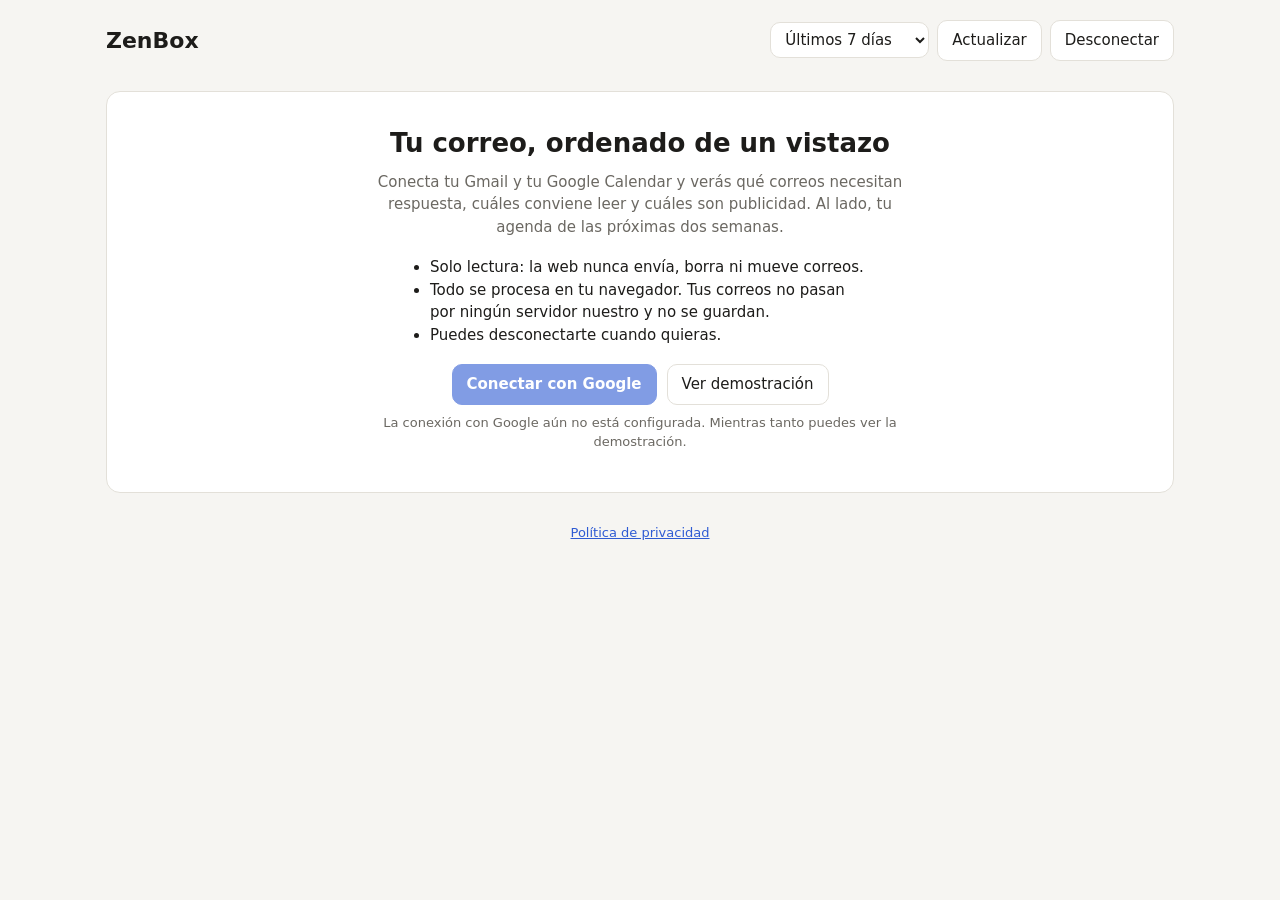
==== index.html @ 72d786d3 "Primera versión de ZenBox Web estática que muestra el estado de Gmail y la agenda de Google Calendar" ====
<!doctype html>
<html lang="es">
<head>
  <meta charset="utf-8">
  <meta name="viewport" content="width=device-width, initial-scale=1">
  <title>ZenBox</title>
  <meta name="description" content="Ve de un vistazo qué correos necesitan respuesta, cuáles leer y cuáles son ruido, junto a tu agenda. Todo ocurre en tu navegador.">
  <link rel="stylesheet" href="styles.css">
  <script src="config.js"></script>
  <script src="https://accounts.google.com/gsi/client" async defer></script>
</head>
<body>
  <div class="wrap">
    <header class="top">
      <div>
        <h1 id="appName">ZenBox</h1>
        <div class="who" id="who"></div>
      </div>
      <div class="controls" id="controls" hidden>
        <select id="days" aria-label="Periodo">
          <option value="3">Últimos 3 días</option>
          <option value="7" selected>Últimos 7 días</option>
          <option value="14">Últimos 14 días</option>
        </select>
        <button id="refresh">Actualizar</button>
        <button id="logout">Desconectar</button>
      </div>
    </header>

    <div id="banner" class="banner" hidden></div>

    <section id="welcome" class="hero">
      <h2>Tu correo, ordenado de un vistazo</h2>
      <p>Conecta tu Gmail y tu Google Calendar y verás qué correos necesitan respuesta, cuáles conviene leer y cuáles son publicidad. Al lado, tu agenda de las próximas dos semanas.</p>
      <ul>
        <li>Solo lectura: la web nunca envía, borra ni mueve correos.</li>
        <li>Todo se procesa en tu navegador. Tus correos no pasan por ningún servidor nuestro y no se guardan.</li>
        <li>Puedes desconectarte cuando quieras.</li>
      </ul>
      <div class="actions">
        <button class="primary" id="login">Conectar con Google</button>
        <button id="demo">Ver demostración</button>
      </div>
      <p class="small" id="loginNote"></p>
    </section>

    <section id="app" hidden>
      <div class="tiles" id="tiles"></div>
      <div class="grid">
        <div class="panel">
          <h3 id="listTitle">Correos</h3>
          <div id="list"></div>
        </div>
        <div class="side">
          <div class="panel">
            <h3>Agenda: próximos 14 días</h3>
            <div id="agenda"></div>
          </div>
          <div class="panel senders">
            <h3>Quién más ruido hace</h3>
            <div id="senders"></div>
          </div>
        </div>
      </div>
    </section>

    <footer>
      <a href="privacidad.html">Política de privacidad</a>
    </footer>
  </div>
  <script src="app.js"></script>
</body>
</html>
---- styles.css ----
:root {
  --bg: #f6f5f2;
  --surface: #ffffff;
  --surface-2: #f0eee9;
  --text: #1d1c1a;
  --muted: #6b6862;
  --border: #e3e0d9;
  --accent: #2f5bd3;
  --accent-text: #ffffff;
  --reply: #c2410c;
  --reply-bg: #fff1e8;
  --read: #1d6fb8;
  --read-bg: #e9f2fb;
  --noise: #77736b;
  --noise-bg: #efede8;
  --radius: 14px;
  color-scheme: light;
}
@media (prefers-color-scheme: dark) {
  :root:not([data-theme="light"]) {
    --bg: #161514;
    --surface: #1f1e1c;
    --surface-2: #2a2826;
    --text: #f1efea;
    --muted: #a5a199;
    --border: #34322f;
    --accent: #7c9cff;
    --accent-text: #0f1220;
    --reply: #fb923c;
    --reply-bg: #3a2416;
    --read: #7ab8f5;
    --read-bg: #18293a;
    --noise: #a5a199;
    --noise-bg: #2a2826;
    color-scheme: dark;
  }
}
:root[data-theme="dark"] {
  --bg: #161514;
  --surface: #1f1e1c;
  --surface-2: #2a2826;
  --text: #f1efea;
  --muted: #a5a199;
  --border: #34322f;
  --accent: #7c9cff;
  --accent-text: #0f1220;
  --reply: #fb923c;
  --reply-bg: #3a2416;
  --read: #7ab8f5;
  --read-bg: #18293a;
  --noise: #a5a199;
  --noise-bg: #2a2826;
  color-scheme: dark;
}

* { box-sizing: border-box; }
html, body { margin: 0; }
body {
  background: var(--bg);
  color: var(--text);
  font: 15px/1.5 system-ui, -apple-system, "Segoe UI", Roboto, sans-serif;
}
a { color: var(--accent); }
button {
  font: inherit;
  cursor: pointer;
  border-radius: 10px;
  border: 1px solid var(--border);
  background: var(--surface);
  color: var(--text);
  padding: 8px 14px;
}
button.primary { background: var(--accent); color: var(--accent-text); border-color: var(--accent); font-weight: 600; }
button:disabled { opacity: .6; cursor: default; }
select { font: inherit; padding: 7px 10px; border-radius: 10px; border: 1px solid var(--border); background: var(--surface); color: var(--text); }

.wrap { max-width: 1100px; margin: 0 auto; padding: 20px 16px 60px; }
header.top { display: flex; align-items: center; justify-content: space-between; gap: 12px; flex-wrap: wrap; margin-bottom: 18px; }
header.top h1 { font-size: 22px; margin: 0; }
header.top .who { color: var(--muted); font-size: 14px; }
.controls { display: flex; gap: 8px; align-items: center; flex-wrap: wrap; }

.banner { background: var(--surface-2); border: 1px solid var(--border); border-radius: var(--radius); padding: 12px 14px; margin-bottom: 16px; font-size: 14px; }

/* Bienvenida */
.hero { background: var(--surface); border: 1px solid var(--border); border-radius: var(--radius); padding: 32px 24px; text-align: center; margin-top: 30px; }
.hero h2 { font-size: 26px; margin: 0 0 8px; }
.hero p { color: var(--muted); max-width: 560px; margin: 8px auto; }
.hero ul { text-align: left; max-width: 460px; margin: 18px auto; padding-left: 20px; }
.hero .actions { display: flex; gap: 10px; justify-content: center; flex-wrap: wrap; margin-top: 18px; }
.small { font-size: 13px; color: var(--muted); }

/* Resumen */
.tiles { display: grid; grid-template-columns: repeat(4, 1fr); gap: 12px; margin-bottom: 18px; }
.tile { background: var(--surface); border: 1px solid var(--border); border-radius: var(--radius); padding: 14px; cursor: pointer; text-align: left; }
.tile .n { font-size: 30px; font-weight: 700; line-height: 1.1; }
.tile .l { color: var(--muted); font-size: 13px; }
.tile.active { outline: 2px solid var(--accent); }
.tile.reply .n { color: var(--reply); }
.tile.read .n { color: var(--read); }
.tile.noise .n { color: var(--noise); }

.grid { display: grid; grid-template-columns: 2fr 1fr; gap: 16px; align-items: start; }
.panel { background: var(--surface); border: 1px solid var(--border); border-radius: var(--radius); padding: 14px; min-width: 0; }
.panel h3 { margin: 0 0 10px; font-size: 16px; }

.mail { display: block; text-decoration: none; color: inherit; border-top: 1px solid var(--border); padding: 10px 2px; }
.mail:first-of-type { border-top: 0; }
.mail:hover { background: var(--surface-2); }
.mail .row1 { display: flex; justify-content: space-between; gap: 10px; }
.mail .from { font-weight: 600; overflow: hidden; text-overflow: ellipsis; white-space: nowrap; }
.mail .date { color: var(--muted); font-size: 13px; white-space: nowrap; }
.mail .subj { overflow-wrap: anywhere; }
.mail .snip { color: var(--muted); font-size: 13px; overflow: hidden; display: -webkit-box; -webkit-line-clamp: 2; -webkit-box-orient: vertical; overflow-wrap: anywhere; }
.tag { display: inline-block; font-size: 11px; font-weight: 600; padding: 1px 8px; border-radius: 999px; margin-right: 6px; vertical-align: 1px; }
.tag.reply { color: var(--reply); background: var(--reply-bg); }
.tag.read { color: var(--read); background: var(--read-bg); }
.tag.noise { color: var(--noise); background: var(--noise-bg); }
.empty { color: var(--muted); padding: 12px 2px; }

.day { margin-top: 10px; }
.day:first-child { margin-top: 0; }
.day .dname { font-weight: 600; font-size: 13px; color: var(--muted); }
.day .dname::first-letter { text-transform: uppercase; }
.event { display: flex; gap: 10px; padding: 6px 0; border-top: 1px solid var(--border); }
.event .time { color: var(--muted); font-size: 13px; min-width: 52px; }
.event .title { overflow-wrap: anywhere; }
.event a { color: inherit; text-decoration: none; }

.senders li { display: flex; justify-content: space-between; gap: 10px; padding: 4px 0; }
.senders ul { list-style: none; padding: 0; margin: 0; }
.senders .name { overflow: hidden; text-overflow: ellipsis; white-space: nowrap; }
.senders .count { color: var(--muted); }

.side { display: grid; gap: 16px; }
.loading { color: var(--muted); padding: 30px 0; text-align: center; }
.error { color: var(--reply); }
footer { margin-top: 30px; text-align: center; font-size: 13px; color: var(--muted); }

@media (max-width: 820px) {
  .grid { grid-template-columns: 1fr; }
  .tiles { grid-template-columns: repeat(2, 1fr); }
}
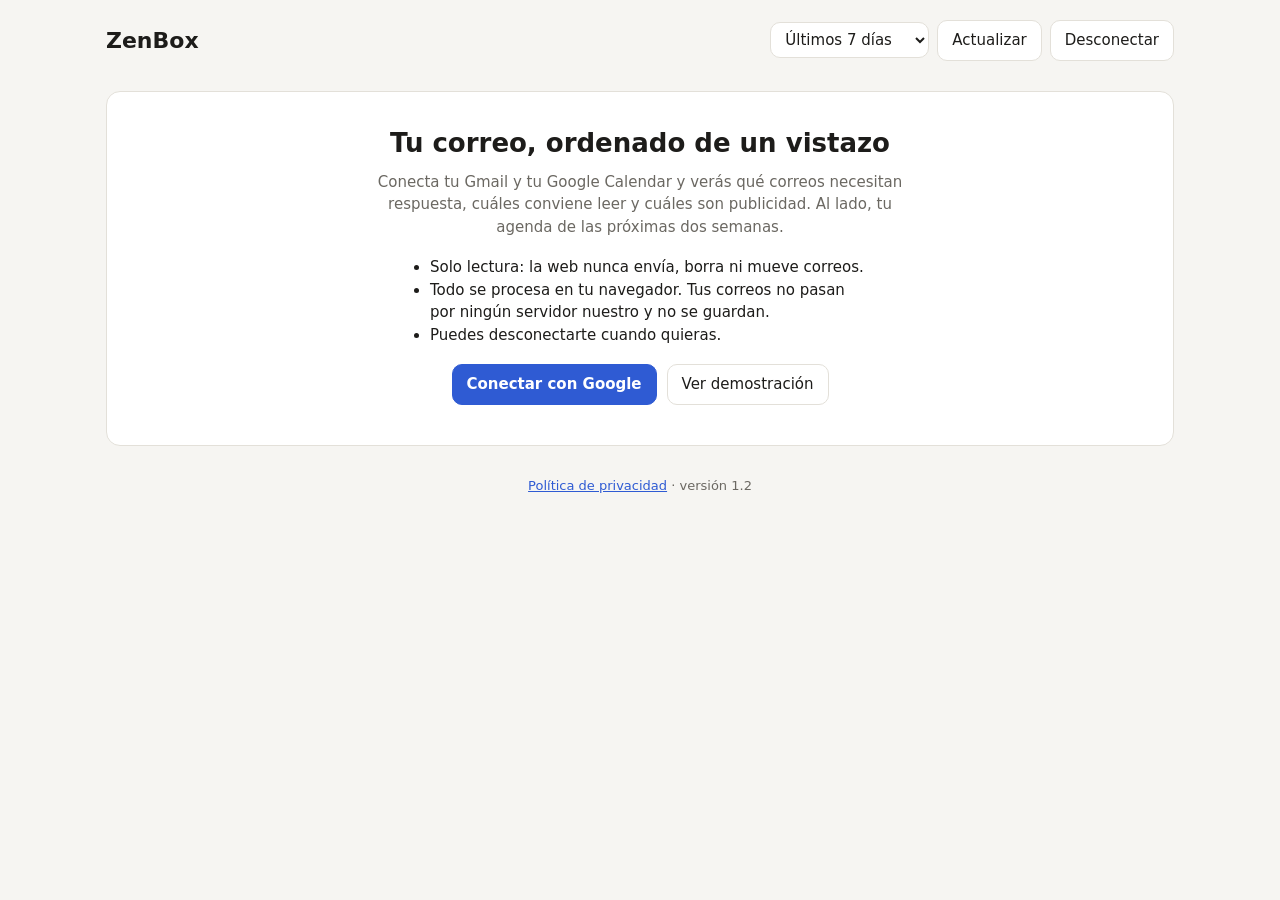
==== commit 34ef51b5: "Mensajes más claros al conectar con Google Explica qué hacer si el navegador bloquea la ventana de G" ====
--- a/index.html
+++ b/index.html
@@ -62,10 +62,29 @@
           </div>
         </div>
       </div>
+
+      <div class="panel wide">
+        <h3>Suscripciones</h3>
+        <div id="subs"></div>
+      </div>
+
+      <div class="grid">
+        <div class="panel">
+          <div class="panel-head">
+            <h3>Promos irresistibles</h3>
+            <label class="slider">Mínimo <input type="range" id="promoMin" min="0" max="100" step="5" value="60"> <span id="promoMinLabel">60</span></label>
+          </div>
+          <div id="promos"></div>
+        </div>
+        <div class="panel">
+          <h3>Promos por empresa</h3>
+          <div id="companies"></div>
+        </div>
+      </div>
     </section>
 
     <footer>
-      <a href="privacidad.html">Política de privacidad</a>
+      <a href="privacidad.html">Política de privacidad</a> · <span class="small">versión 1.2</span>
     </footer>
   </div>
   <script src="app.js"></script>
--- a/styles.css
+++ b/styles.css
@@ -141,3 +141,22 @@
   .grid { grid-template-columns: 1fr; }
   .tiles { grid-template-columns: repeat(2, 1fr); }
 }
+
+/* Suscripciones y promos */
+.panel.wide { margin: 16px 0; }
+.subtotal { margin: 0 0 10px; }
+.table-wrap { overflow-x: auto; }
+table.subs { width: 100%; border-collapse: collapse; font-size: 14px; }
+table.subs th { text-align: left; color: var(--muted); font-weight: 600; font-size: 13px; padding: 6px 8px; border-bottom: 1px solid var(--border); }
+table.subs td { padding: 8px; border-bottom: 1px solid var(--border); white-space: nowrap; }
+table.subs td:first-child { white-space: normal; }
+table.subs a { color: inherit; }
+table.subs td.soon { color: var(--reply); font-weight: 600; }
+.panel-head { display: flex; justify-content: space-between; align-items: center; gap: 10px; flex-wrap: wrap; margin-bottom: 10px; }
+.panel-head h3 { margin: 0; }
+.slider { font-size: 13px; color: var(--muted); display: flex; align-items: center; gap: 6px; }
+.slider input { width: 120px; accent-color: var(--accent); }
+.score { display: inline-block; min-width: 30px; text-align: center; font-size: 12px; font-weight: 700; padding: 1px 6px; border-radius: 999px; margin-right: 6px; color: var(--reply); background: var(--reply-bg); }
+@media (max-width: 600px) {
+  table.subs td { white-space: normal; }
+}
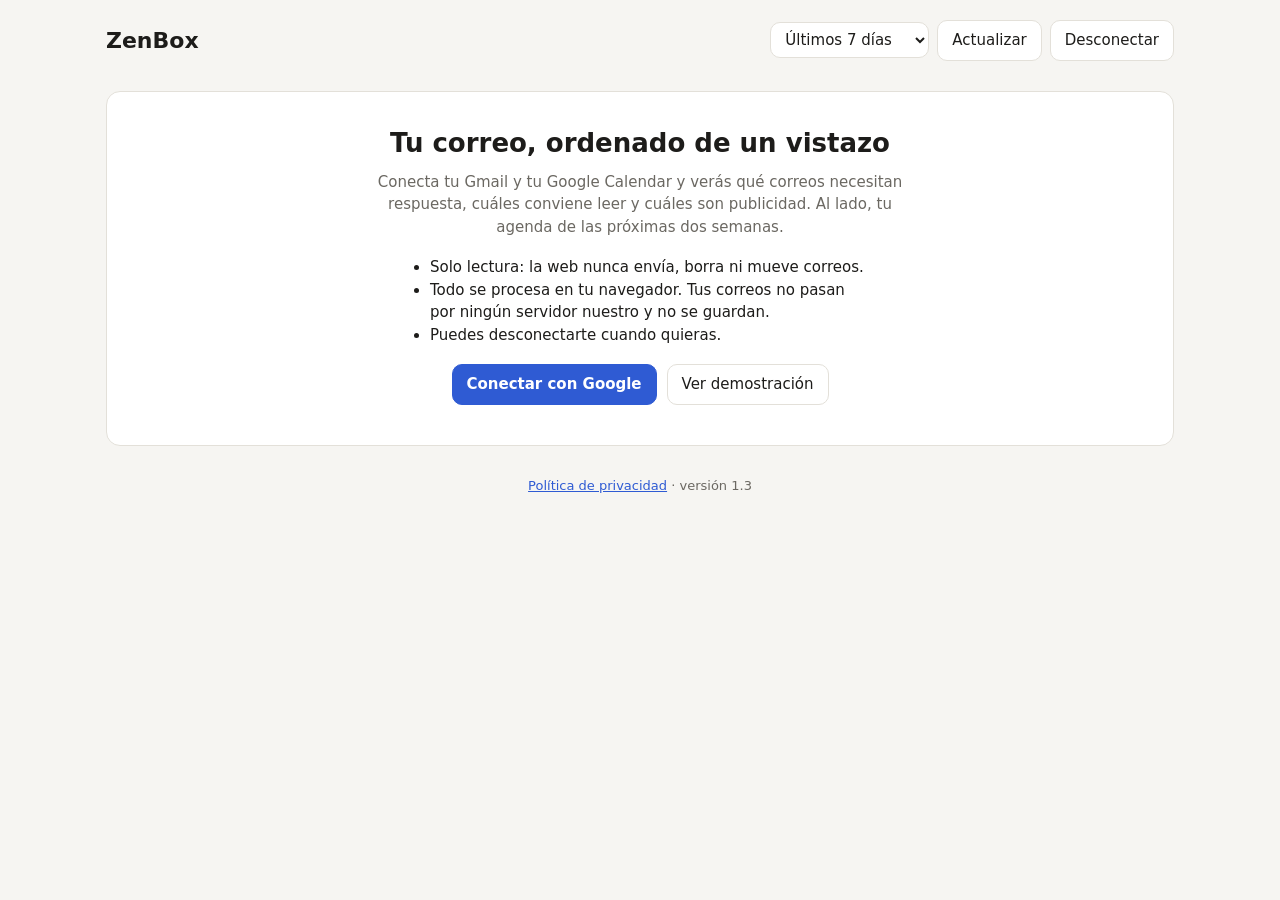
==== commit a342d8dd: "Suscripciones más fiables y con el diseño del panel - Lee el texto completo de recibos, altas, bajas" ====
--- a/index.html
+++ b/index.html
@@ -64,7 +64,7 @@
       </div>
 
       <div class="panel wide">
-        <h3>Suscripciones</h3>
+        <h3>Mis suscripciones</h3>
         <div id="subs"></div>
       </div>
 
@@ -84,9 +84,10 @@
     </section>
 
     <footer>
-      <a href="privacidad.html">Política de privacidad</a> · <span class="small">versión 1.2</span>
+      <a href="privacidad.html">Política de privacidad</a> · <span class="small">versión 1.3</span>
     </footer>
   </div>
+  <script src="subs.js"></script>
   <script src="app.js"></script>
 </body>
 </html>
--- a/styles.css
+++ b/styles.css
@@ -160,3 +160,32 @@
 @media (max-width: 600px) {
   table.subs td { white-space: normal; }
 }
+
+/* Mis suscripciones (como el panel) */
+.subs-head { display: flex; justify-content: space-between; gap: 20px; flex-wrap: wrap; align-items: flex-end; margin-bottom: 10px; }
+.subs-head .small { max-width: 480px; margin: 0; }
+.stats { display: flex; gap: 28px; }
+.stat-l { font-size: 13px; color: var(--muted); }
+.stat-n { font-size: 30px; font-weight: 700; line-height: 1.15; }
+table.subs td { vertical-align: top; padding: 12px 8px; }
+table.subs td.svc { min-width: 220px; white-space: normal; }
+.svc-name { font-weight: 600; font-size: 15px; }
+.svc-note { color: var(--muted); font-size: 13px; white-space: normal; }
+.svc-actions { margin-top: 4px; display: flex; gap: 12px; }
+button.link { border: 0; background: none; padding: 0; color: var(--accent); font-size: 13px; }
+td.left { min-width: 170px; }
+.left-n { font-weight: 600; }
+.bar { height: 6px; background: var(--surface-2); border-radius: 99px; overflow: hidden; margin: 6px 0 4px; }
+.bar span { display: block; height: 100%; background: var(--reply); border-radius: 99px; }
+.subs-tools { display: flex; gap: 14px; align-items: center; margin: 12px 0; flex-wrap: wrap; }
+.sub-form { display: grid; gap: 8px; max-width: 420px; background: var(--surface-2); border: 1px solid var(--border); border-radius: 12px; padding: 14px; margin-bottom: 12px; }
+.sub-form h4 { margin: 0 0 4px; }
+.sub-form label { display: grid; grid-template-columns: 110px 1fr; align-items: center; gap: 8px; font-size: 14px; }
+.sub-form input { font: inherit; padding: 7px 10px; border-radius: 10px; border: 1px solid var(--border); background: var(--surface); color: var(--text); min-width: 0; width: 100%; }
+.inline { display: flex; gap: 8px; align-items: center; }
+.panel.wide h4 { margin: 16px 0 6px; font-size: 15px; }
+.trials { margin: 0; padding-left: 20px; }
+@media (max-width: 600px) {
+  .sub-form label { grid-template-columns: 1fr; }
+  table.subs td.svc { min-width: 180px; }
+}
